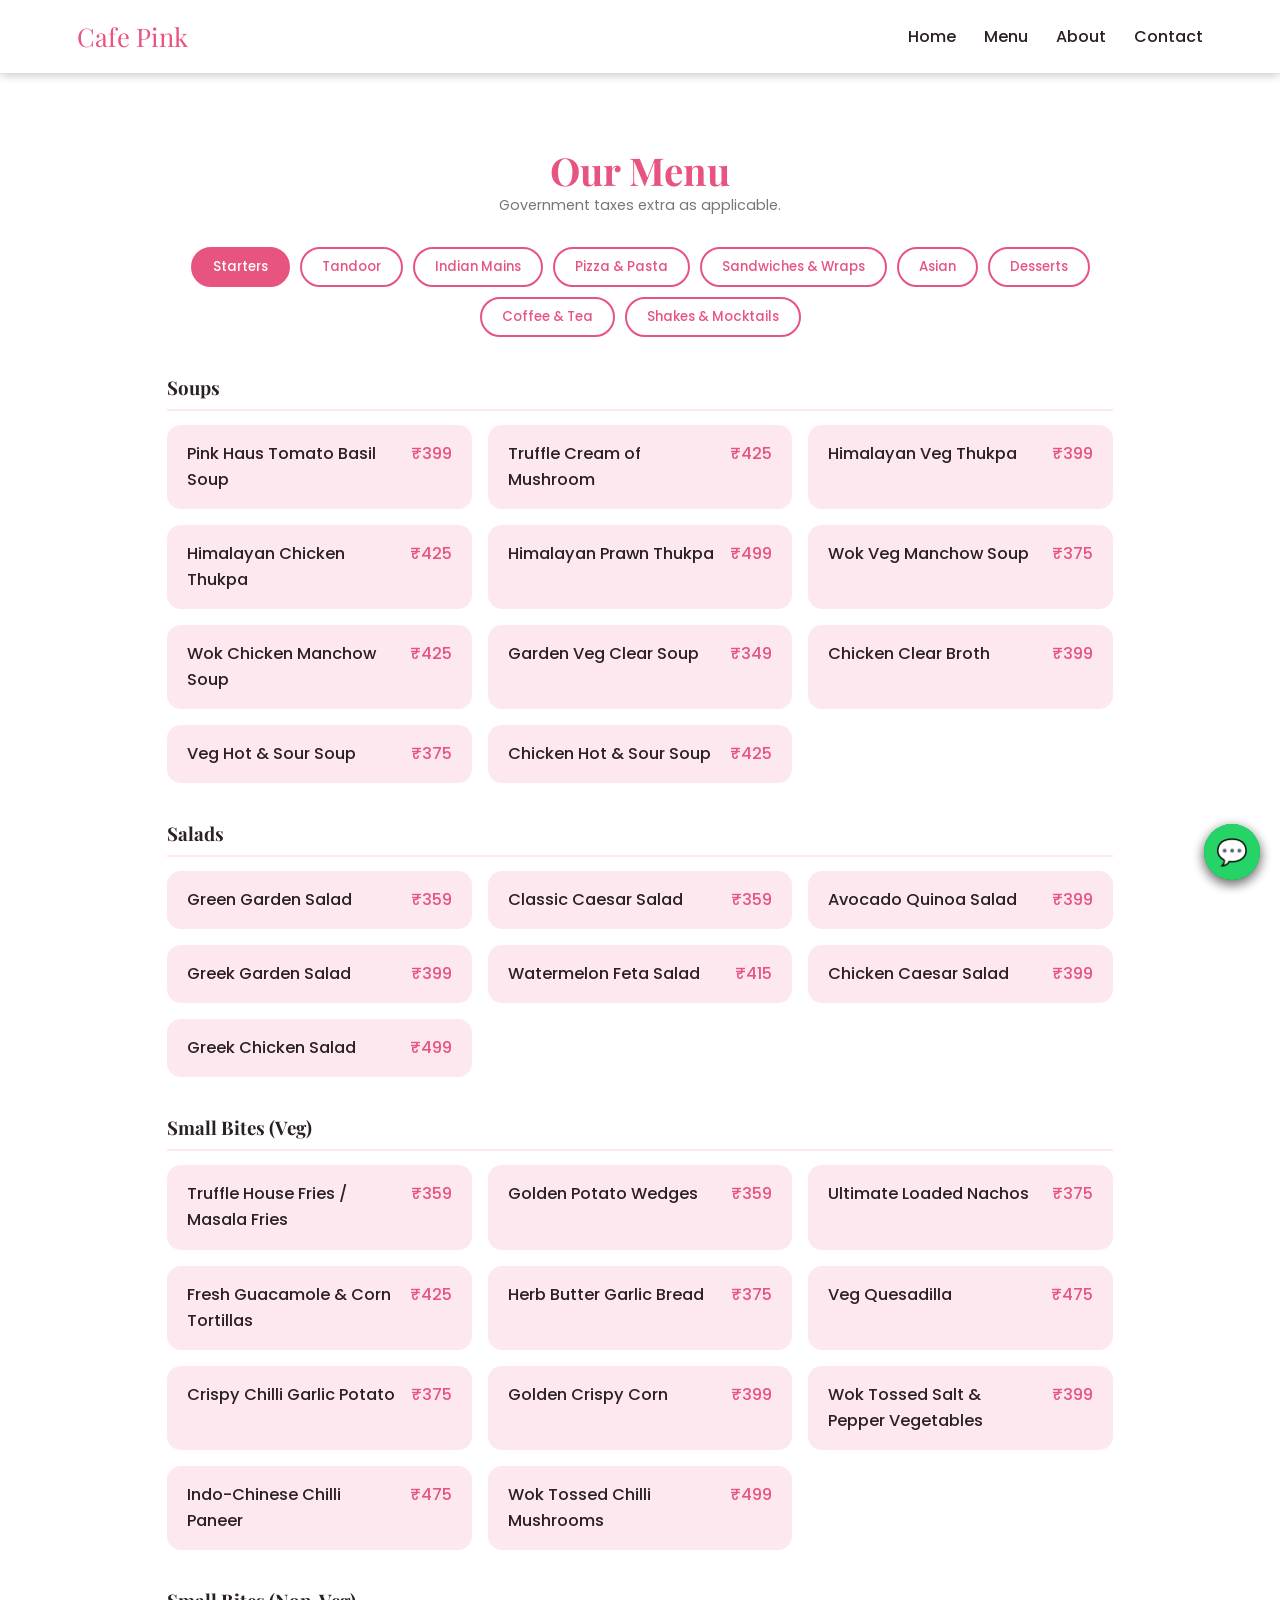
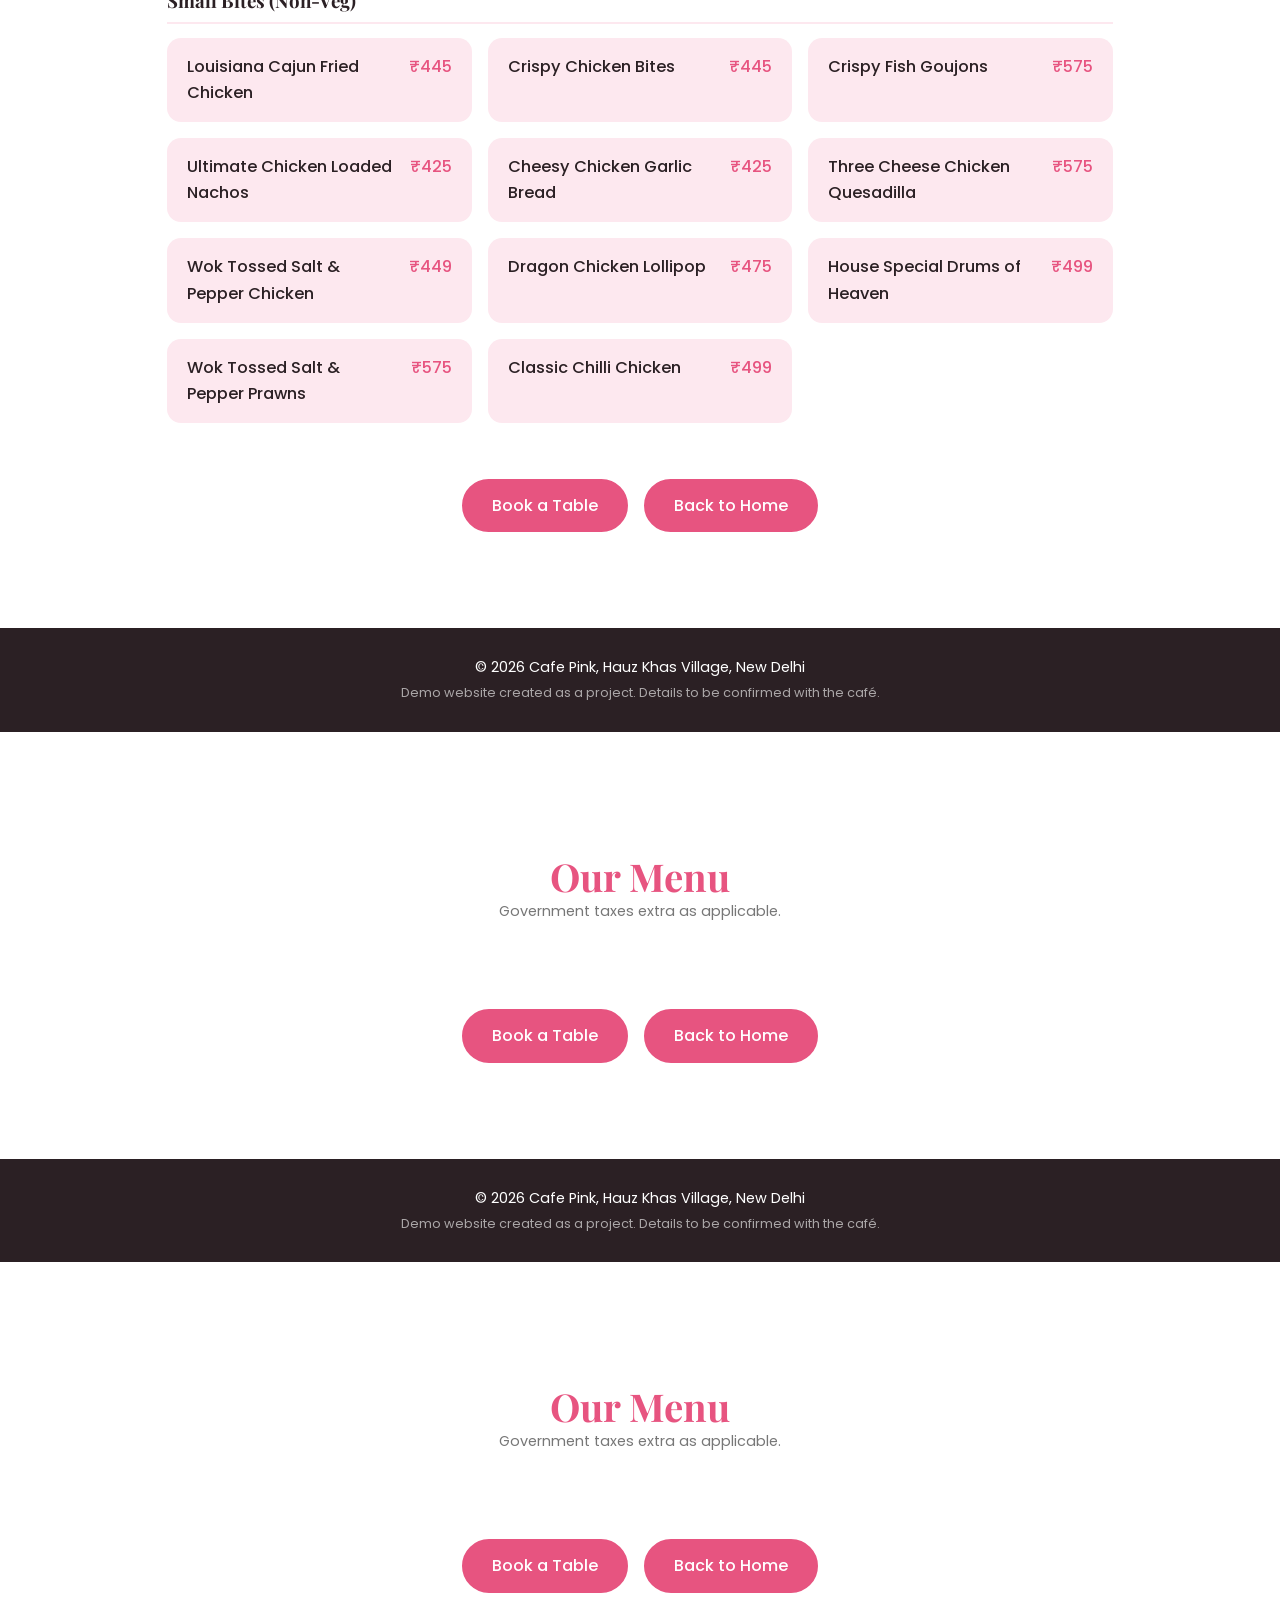
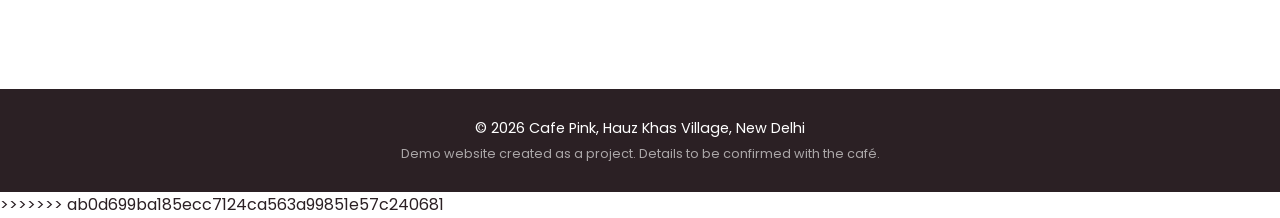
==== menu.html @ c6357d8c "Cafe Pink website" ====
HEAD
 HEAD
<!DOCTYPE html>
<html lang="en">
<head>
  <meta charset="UTF-8">
  <meta name="viewport" content="width=device-width, initial-scale=1.0">
  <title>Menu | Cafe Pink, Hauz Khas Village</title>
  <meta name="description" content="Full menu of Cafe Pink, Hauz Khas Village: starters, tandoor, Indian mains, pizza, pasta, desserts, coffee, mocktails and more.">
  <link rel="icon" href="data:image/svg+xml,<svg xmlns=%22http://www.w3.org/2000/svg%22 viewBox=%220 0 100 100%22><text y=%22.9em%22 font-size=%2290%22>🌸</text></svg>">
  <link rel="stylesheet" href="style.css">
</head>
<body>

  <!-- Navigation bar -->
  <nav class="navbar">
    <a href="index.html" class="logo">Cafe Pink</a>
    <button class="menu-toggle" aria-label="Toggle menu">☰</button>
    <ul class="nav-links">
      <li><a href="index.html">Home</a></li>
      <li><a href="menu.html">Menu</a></li>
      <li><a href="index.html#about">About</a></li>
      <li><a href="index.html#contact">Contact</a></li>
    </ul>
  </nav>

  <!-- Menu page -->
  <main class="section menu-page">
    <h1 class="section-title">Our Menu</h1>
    <p class="section-sub">Government taxes extra as applicable.</p>

    <div class="tabs" id="menu-tabs"></div>
    <div id="menu-content"></div>

    <div class="menu-page-actions">
      <a href="index.html#contact" class="btn btn-solid">Book a Table</a>
      <a href="index.html" class="btn btn-solid">Back to Home</a>
    </div>
  </main>

  <!-- Footer -->
  <footer class="footer">
    <p>© 2026 Cafe Pink, Hauz Khas Village, New Delhi</p>
    <p class="footer-note">Demo website created as a project. Details to be confirmed with the café.</p>
  </footer>

  <!-- Floating WhatsApp button -->
  <a href="https://wa.me/919667735763" target="_blank" rel="noopener" class="whatsapp-float" aria-label="Chat on WhatsApp">💬</a>

  <script src="menu.js"></script>
  <script src="script.js"></script>
</body>
<!DOCTYPE html>
<html lang="en">
<head>
  <meta charset="UTF-8">
  <meta name="viewport" content="width=device-width, initial-scale=1.0">
  <title>Menu | Cafe Pink, Hauz Khas Village</title>
  <meta name="description" content="Full menu of Cafe Pink, Hauz Khas Village: starters, tandoor, Indian mains, pizza, pasta, desserts, coffee, mocktails and more.">
  <link rel="icon" href="data:image/svg+xml,<svg xmlns=%22http://www.w3.org/2000/svg%22 viewBox=%220 0 100 100%22><text y=%22.9em%22 font-size=%2290%22>🌸</text></svg>">
  <link rel="stylesheet" href="style.css">
</head>
<body>

  <!-- Navigation bar -->
  <nav class="navbar">
    <a href="index.html" class="logo">Cafe Pink</a>
    <button class="menu-toggle" aria-label="Toggle menu">☰</button>
    <ul class="nav-links">
      <li><a href="index.html">Home</a></li>
      <li><a href="menu.html">Menu</a></li>
      <li><a href="index.html#about">About</a></li>
      <li><a href="index.html#contact">Contact</a></li>
    </ul>
  </nav>

  <!-- Menu page -->
  <main class="section menu-page">
    <h1 class="section-title">Our Menu</h1>
    <p class="section-sub">Government taxes extra as applicable.</p>

    <div class="tabs" id="menu-tabs"></div>
    <div id="menu-content"></div>

    <div class="menu-page-actions">
      <a href="index.html#contact" class="btn btn-solid">Book a Table</a>
      <a href="index.html" class="btn btn-solid">Back to Home</a>
    </div>
  </main>

  <!-- Footer -->
  <footer class="footer">
    <p>© 2026 Cafe Pink, Hauz Khas Village, New Delhi</p>
    <p class="footer-note">Demo website created as a project. Details to be confirmed with the café.</p>
  </footer>

  <!-- Floating WhatsApp button -->
  <a href="https://wa.me/919667735763" target="_blank" rel="noopener" class="whatsapp-float" aria-label="Chat on WhatsApp">💬</a>

  <script src="menu.js"></script>
  <script src="script.js"></script>
</body>
<!DOCTYPE html>
<html lang="en">
<head>
  <meta charset="UTF-8">
  <meta name="viewport" content="width=device-width, initial-scale=1.0">
  <title>Menu | Cafe Pink, Hauz Khas Village</title>
  <meta name="description" content="Full menu of Cafe Pink, Hauz Khas Village: starters, tandoor, Indian mains, pizza, pasta, desserts, coffee, mocktails and more.">
  <link rel="icon" href="data:image/svg+xml,<svg xmlns=%22http://www.w3.org/2000/svg%22 viewBox=%220 0 100 100%22><text y=%22.9em%22 font-size=%2290%22>🌸</text></svg>">
  <link rel="stylesheet" href="style.css">
</head>
<body>

  <!-- Navigation bar -->
  <nav class="navbar">
    <a href="index.html" class="logo">Cafe Pink</a>
    <button class="menu-toggle" aria-label="Toggle menu">☰</button>
    <ul class="nav-links">
      <li><a href="index.html">Home</a></li>
      <li><a href="menu.html">Menu</a></li>
      <li><a href="index.html#about">About</a></li>
      <li><a href="index.html#contact">Contact</a></li>
    </ul>
  </nav>

  <!-- Menu page -->
  <main class="section menu-page">
    <h1 class="section-title">Our Menu</h1>
    <p class="section-sub">Government taxes extra as applicable.</p>

    <div class="tabs" id="menu-tabs"></div>
    <div id="menu-content"></div>

    <div class="menu-page-actions">
      <a href="index.html#contact" class="btn btn-solid">Book a Table</a>
      <a href="index.html" class="btn btn-solid">Back to Home</a>
    </div>
  </main>

  <!-- Footer -->
  <footer class="footer">
    <p>© 2026 Cafe Pink, Hauz Khas Village, New Delhi</p>
    <p class="footer-note">Demo website created as a project. Details to be confirmed with the café.</p>
  </footer>

  <!-- Floating WhatsApp button -->
  <a href="https://wa.me/919667735763" target="_blank" rel="noopener" class="whatsapp-float" aria-label="Chat on WhatsApp">💬</a>

  <script src="menu.js"></script>
  <script src="script.js"></script>
</body>
>>>>>>> ab0d699ba185ecc7124ca563a99851e57c240681
</html>
---- style.css ----
@import url('https://fonts.googleapis.com/css2?family=Playfair+Display:wght@600;700&family=Poppins:ital,wght@0,300;0,400;0,500;0,600;0,700;1,600;1,700&display=swap');

:root {
  --pink: #e75480;
  --pink-light: #fde8ef;
  --dark: #2b2024;
}

* { margin: 0; padding: 0; box-sizing: border-box; }

html { scroll-behavior: smooth; }

body {
  font-family: 'Poppins', sans-serif;
  color: var(--dark);
  line-height: 1.6;
}

section { scroll-margin-top: 70px; }

/* ---------- Navigation ---------- */
.navbar {
  position: fixed;
  top: 0; left: 0; right: 0;
  display: flex;
  justify-content: space-between;
  align-items: center;
  padding: 16px 6%;
  background: rgba(255, 255, 255, 0.95);
  box-shadow: 0 2px 10px rgba(0, 0, 0, 0.08);
  z-index: 100;
}

.logo {
  font-family: 'Playfair Display', serif;
  font-size: 1.6rem;
  color: var(--pink);
  text-decoration: none;
}

.nav-links { display: flex; gap: 28px; list-style: none; }

.nav-links a {
  text-decoration: none;
  color: var(--dark);
  font-weight: 500;
}

.nav-links a:hover { color: var(--pink); }

.menu-toggle {
  display: none;
  background: none;
  border: none;
  font-size: 1.8rem;
  cursor: pointer;
}

/* ---------- Hero ---------- */
.hero {
  min-height: 100vh;
  display: flex;
  align-items: center;
  justify-content: flex-start;
  padding: 120px 8% 80px;
  background:
    linear-gradient(90deg, rgba(25, 8, 15, 0.85) 0%, rgba(25, 8, 15, 0.5) 35%, rgba(25, 8, 15, 0) 70%),
    url('images/hero.jpg') center / cover no-repeat;
  color: white;
}

.hero-content { max-width: 640px; text-align: left; }

.hero-tag {
  display: inline-block;
  padding: 10px 22px;
  border: 1px solid rgba(255, 255, 255, 0.5);
  border-radius: 30px;
  font-size: 0.78rem;
  font-weight: 500;
  letter-spacing: 3px;
  text-transform: uppercase;
  backdrop-filter: blur(4px);
  -webkit-backdrop-filter: blur(4px);
}

.hero h1 {
  font-family: 'Poppins', sans-serif;
  font-size: clamp(2.4rem, 6vw, 4.8rem);
  font-weight: 700;
  line-height: 1.02;
  letter-spacing: -2px;
  margin: 24px 0 22px;
}

.hero h1 em { font-style: italic; color: #ffb3c8; }

.hero-text {
  font-size: 1.1rem;
  font-weight: 300;
  max-width: 480px;
  margin-bottom: 14px;
}

.hero-tagline { font-weight: 600; margin-bottom: 30px; }

.hero-buttons { display: flex; flex-wrap: wrap; gap: 14px; }

.hero .btn {
  margin: 0;
  padding: 15px 30px;
  border-radius: 8px;
  font-weight: 600;
}

.btn-main { background: var(--pink); color: white; border-color: var(--pink); }
.btn-light { background: white; color: var(--dark); border-color: white; }

/* ---------- Buttons ---------- */
.btn {
  display: inline-block;
  padding: 12px 28px;
  margin: 6px;
  background: white;
  color: var(--pink);
  border-radius: 30px;
  text-decoration: none;
  font-weight: 500;
  border: 2px solid white;
  transition: transform 0.2s;
}

.btn-solid { background: var(--pink); color: white; border-color: var(--pink); }

.btn:hover { transform: translateY(-2px); }

/* ---------- Sections ---------- */
.section {
  padding: 90px 6%;
  max-width: 1100px;
  margin: 0 auto;
  text-align: center;
}

.section-title {
  font-family: 'Playfair Display', serif;
  font-size: 2.4rem;
  color: var(--pink);
  line-height: 1.25;
}

.section-sub { color: #777; margin-bottom: 30px; font-size: 0.9rem; }

/* ---------- Image cards ---------- */
.card-grid {
  display: grid;
  gap: 22px;
  margin: 36px auto;
  max-width: 1050px;
}

.why { grid-template-columns: repeat(3, 1fr); }
.highlights { grid-template-columns: repeat(4, 1fr); }

.img-card {
  background: white;
  border-radius: 16px;
  overflow: hidden;
  box-shadow: 0 6px 20px rgba(231, 84, 128, 0.14);
  text-align: center;
}

.img-card img {
  display: block;
  width: 100%;
  height: 200px;
  object-fit: cover;
  background: var(--pink-light);
}

.card-body { padding: 18px; }

.card-body h3 {
  font-family: 'Playfair Display', serif;
  font-size: 1.1rem;
  margin-bottom: 6px;
}

.card-body p { font-size: 0.9rem; color: #666; }
.card-body .price { color: var(--pink); font-weight: 600; font-size: 1rem; }

.why-title {
  font-family: 'Playfair Display', serif;
  font-size: 1.6rem;
  margin-top: 50px;
}

/* ---------- About ---------- */
.about { background: var(--pink-light); max-width: none; }

.about-text {
  max-width: 760px;
  margin: 18px auto 0;
  font-weight: 300;
}

/* ---------- Visit us ---------- */
.visit {
  display: grid;
  grid-template-columns: 1fr 1.7fr;
  gap: 40px;
  align-items: center;
  text-align: left;
}

.visit-text p { margin: 14px 0 24px; color: #555; }

.visit-text .btn { margin-left: 0; }

.visit-photos {
  display: grid;
  grid-template-columns: repeat(3, 1fr);
  gap: 12px;
}

.visit-photos img {
  width: 100%;
  height: 320px;
  object-fit: cover;
  border-radius: 14px;
  background: var(--pink-light);
}

/* ---------- Menu page ---------- */
.menu-page { padding-top: 120px; }

.menu-page-actions { margin-top: 50px; }

.tabs {
  display: flex;
  flex-wrap: wrap;
  justify-content: center;
  gap: 10px;
  margin-bottom: 20px;
}

.tab {
  padding: 8px 20px;
  border: 2px solid var(--pink);
  background: white;
  color: var(--pink);
  border-radius: 30px;
  font-family: inherit;
  font-weight: 500;
  cursor: pointer;
}

.tab.active, .tab:hover { background: var(--pink); color: white; }

.menu-section-title {
  font-family: 'Playfair Display', serif;
  color: var(--dark);
  text-align: left;
  margin: 36px 0 14px;
  padding-bottom: 6px;
  border-bottom: 2px solid var(--pink-light);
}

.menu-grid {
  display: grid;
  grid-template-columns: repeat(auto-fit, minmax(300px, 1fr));
  gap: 16px;
  text-align: left;
}

.menu-item {
  background: var(--pink-light);
  padding: 16px 20px;
  border-radius: 14px;
}

.item-top { display: flex; justify-content: space-between; gap: 12px; }
.item-top h4 { font-size: 1.02rem; font-weight: 500; }
.item-top span { color: var(--pink); font-weight: 500; white-space: nowrap; }
.menu-item p { font-size: 0.85rem; color: #555; margin-top: 4px; }

/* ---------- Contact ---------- */
.contact-grid {
  display: grid;
  grid-template-columns: repeat(auto-fit, minmax(230px, 1fr));
  gap: 20px;
  margin-bottom: 24px;
}

.contact-card {
  background: var(--pink-light);
  padding: 24px 20px;
  border-radius: 16px;
}

.contact-card h3 { margin-bottom: 8px; font-size: 1.05rem; }
.contact-card a { color: var(--pink); font-weight: 500; text-decoration: none; }

.contact-buttons { margin-bottom: 30px; }

.map iframe {
  width: 100%;
  height: 360px;
  border: 0;
  border-radius: 16px;
}

/* ---------- Footer ---------- */
.footer {
  background: var(--dark);
  color: white;
  text-align: center;
  padding: 28px 6%;
  font-size: 0.9rem;
}

.footer-note { opacity: 0.6; font-size: 0.8rem; margin-top: 4px; }

/* ---------- Floating WhatsApp button ---------- */
.whatsapp-float {
  position: fixed;
  right: 20px;
  bottom: 20px;
  width: 56px;
  height: 56px;
  display: flex;
  align-items: center;
  justify-content: center;
  background: #25d366;
  border-radius: 50%;
  font-size: 1.6rem;
  text-decoration: none;
  box-shadow: 0 4px 12px rgba(0, 0, 0, 0.25);
  z-index: 90;
}

/* ---------- Tablet ---------- */
@media (max-width: 1000px) {
  .highlights { grid-template-columns: repeat(2, 1fr); }
}

/* ---------- Mobile (keep this last) ---------- */
@media (max-width: 768px) {
  .menu-toggle { display: block; }

  .nav-links {
    display: none;
    position: absolute;
    top: 100%; left: 0; right: 0;
    flex-direction: column;
    gap: 0;
    background: white;
    text-align: center;
  }

  .nav-links.open { display: flex; }
  .nav-links li { padding: 14px; border-top: 1px solid var(--pink-light); }

  .section { padding: 70px 6%; }
  .section-title { font-size: 1.8rem; }
  .menu-grid { grid-template-columns: 1fr; }

  .hero {
    background:
      linear-gradient(rgba(25, 8, 15, 0.7), rgba(25, 8, 15, 0.7)),
      url('images/hero.jpg') center / cover no-repeat;
  }
  .hero h1 { letter-spacing: -1px; }

  .why, .highlights { grid-template-columns: 1fr 1fr; gap: 14px; }
  .img-card img { height: 150px; }
  .why .img-card:last-child { grid-column: 1 / -1; }

  .visit { grid-template-columns: 1fr; text-align: center; }
  .visit-text .btn { margin-left: 6px; }
  .visit-photos { grid-template-columns: 1fr 1fr; }
  .visit-photos img { height: 190px; }
  .visit-photos img:last-child { grid-column: 1 / -1; }
}
---- style.css ----
@import url('https://fonts.googleapis.com/css2?family=Playfair+Display:wght@600;700&family=Poppins:ital,wght@0,300;0,400;0,500;0,600;0,700;1,600;1,700&display=swap');

:root {
  --pink: #e75480;
  --pink-light: #fde8ef;
  --dark: #2b2024;
}

* { margin: 0; padding: 0; box-sizing: border-box; }

html { scroll-behavior: smooth; }

body {
  font-family: 'Poppins', sans-serif;
  color: var(--dark);
  line-height: 1.6;
}

section { scroll-margin-top: 70px; }

/* ---------- Navigation ---------- */
.navbar {
  position: fixed;
  top: 0; left: 0; right: 0;
  display: flex;
  justify-content: space-between;
  align-items: center;
  padding: 16px 6%;
  background: rgba(255, 255, 255, 0.95);
  box-shadow: 0 2px 10px rgba(0, 0, 0, 0.08);
  z-index: 100;
}

.logo {
  font-family: 'Playfair Display', serif;
  font-size: 1.6rem;
  color: var(--pink);
  text-decoration: none;
}

.nav-links { display: flex; gap: 28px; list-style: none; }

.nav-links a {
  text-decoration: none;
  color: var(--dark);
  font-weight: 500;
}

.nav-links a:hover { color: var(--pink); }

.menu-toggle {
  display: none;
  background: none;
  border: none;
  font-size: 1.8rem;
  cursor: pointer;
}

/* ---------- Hero ---------- */
.hero {
  min-height: 100vh;
  display: flex;
  align-items: center;
  justify-content: flex-start;
  padding: 120px 8% 80px;
  background:
    linear-gradient(90deg, rgba(25, 8, 15, 0.85) 0%, rgba(25, 8, 15, 0.5) 35%, rgba(25, 8, 15, 0) 70%),
    url('images/hero.jpg') center / cover no-repeat;
  color: white;
}

.hero-content { max-width: 640px; text-align: left; }

.hero-tag {
  display: inline-block;
  padding: 10px 22px;
  border: 1px solid rgba(255, 255, 255, 0.5);
  border-radius: 30px;
  font-size: 0.78rem;
  font-weight: 500;
  letter-spacing: 3px;
  text-transform: uppercase;
  backdrop-filter: blur(4px);
  -webkit-backdrop-filter: blur(4px);
}

.hero h1 {
  font-family: 'Poppins', sans-serif;
  font-size: clamp(2.4rem, 6vw, 4.8rem);
  font-weight: 700;
  line-height: 1.02;
  letter-spacing: -2px;
  margin: 24px 0 22px;
}

.hero h1 em { font-style: italic; color: #ffb3c8; }

.hero-text {
  font-size: 1.1rem;
  font-weight: 300;
  max-width: 480px;
  margin-bottom: 14px;
}

.hero-tagline { font-weight: 600; margin-bottom: 30px; }

.hero-buttons { display: flex; flex-wrap: wrap; gap: 14px; }

.hero .btn {
  margin: 0;
  padding: 15px 30px;
  border-radius: 8px;
  font-weight: 600;
}

.btn-main { background: var(--pink); color: white; border-color: var(--pink); }
.btn-light { background: white; color: var(--dark); border-color: white; }

/* ---------- Buttons ---------- */
.btn {
  display: inline-block;
  padding: 12px 28px;
  margin: 6px;
  background: white;
  color: var(--pink);
  border-radius: 30px;
  text-decoration: none;
  font-weight: 500;
  border: 2px solid white;
  transition: transform 0.2s;
}

.btn-solid { background: var(--pink); color: white; border-color: var(--pink); }

.btn:hover { transform: translateY(-2px); }

/* ---------- Sections ---------- */
.section {
  padding: 90px 6%;
  max-width: 1100px;
  margin: 0 auto;
  text-align: center;
}

.section-title {
  font-family: 'Playfair Display', serif;
  font-size: 2.4rem;
  color: var(--pink);
  line-height: 1.25;
}

.section-sub { color: #777; margin-bottom: 30px; font-size: 0.9rem; }

/* ---------- Image cards ---------- */
.card-grid {
  display: grid;
  gap: 22px;
  margin: 36px auto;
  max-width: 1050px;
}

.why { grid-template-columns: repeat(3, 1fr); }
.highlights { grid-template-columns: repeat(4, 1fr); }

.img-card {
  background: white;
  border-radius: 16px;
  overflow: hidden;
  box-shadow: 0 6px 20px rgba(231, 84, 128, 0.14);
  text-align: center;
}

.img-card img {
  display: block;
  width: 100%;
  height: 200px;
  object-fit: cover;
  background: var(--pink-light);
}

.card-body { padding: 18px; }

.card-body h3 {
  font-family: 'Playfair Display', serif;
  font-size: 1.1rem;
  margin-bottom: 6px;
}

.card-body p { font-size: 0.9rem; color: #666; }
.card-body .price { color: var(--pink); font-weight: 600; font-size: 1rem; }

.why-title {
  font-family: 'Playfair Display', serif;
  font-size: 1.6rem;
  margin-top: 50px;
}

/* ---------- About ---------- */
.about { background: var(--pink-light); max-width: none; }

.about-text {
  max-width: 760px;
  margin: 18px auto 0;
  font-weight: 300;
}

/* ---------- Visit us ---------- */
.visit {
  display: grid;
  grid-template-columns: 1fr 1.7fr;
  gap: 40px;
  align-items: center;
  text-align: left;
}

.visit-text p { margin: 14px 0 24px; color: #555; }

.visit-text .btn { margin-left: 0; }

.visit-photos {
  display: grid;
  grid-template-columns: repeat(3, 1fr);
  gap: 12px;
}

.visit-photos img {
  width: 100%;
  height: 320px;
  object-fit: cover;
  border-radius: 14px;
  background: var(--pink-light);
}

/* ---------- Menu page ---------- */
.menu-page { padding-top: 120px; }

.menu-page-actions { margin-top: 50px; }

.tabs {
  display: flex;
  flex-wrap: wrap;
  justify-content: center;
  gap: 10px;
  margin-bottom: 20px;
}

.tab {
  padding: 8px 20px;
  border: 2px solid var(--pink);
  background: white;
  color: var(--pink);
  border-radius: 30px;
  font-family: inherit;
  font-weight: 500;
  cursor: pointer;
}

.tab.active, .tab:hover { background: var(--pink); color: white; }

.menu-section-title {
  font-family: 'Playfair Display', serif;
  color: var(--dark);
  text-align: left;
  margin: 36px 0 14px;
  padding-bottom: 6px;
  border-bottom: 2px solid var(--pink-light);
}

.menu-grid {
  display: grid;
  grid-template-columns: repeat(auto-fit, minmax(300px, 1fr));
  gap: 16px;
  text-align: left;
}

.menu-item {
  background: var(--pink-light);
  padding: 16px 20px;
  border-radius: 14px;
}

.item-top { display: flex; justify-content: space-between; gap: 12px; }
.item-top h4 { font-size: 1.02rem; font-weight: 500; }
.item-top span { color: var(--pink); font-weight: 500; white-space: nowrap; }
.menu-item p { font-size: 0.85rem; color: #555; margin-top: 4px; }

/* ---------- Contact ---------- */
.contact-grid {
  display: grid;
  grid-template-columns: repeat(auto-fit, minmax(230px, 1fr));
  gap: 20px;
  margin-bottom: 24px;
}

.contact-card {
  background: var(--pink-light);
  padding: 24px 20px;
  border-radius: 16px;
}

.contact-card h3 { margin-bottom: 8px; font-size: 1.05rem; }
.contact-card a { color: var(--pink); font-weight: 500; text-decoration: none; }

.contact-buttons { margin-bottom: 30px; }

.map iframe {
  width: 100%;
  height: 360px;
  border: 0;
  border-radius: 16px;
}

/* ---------- Footer ---------- */
.footer {
  background: var(--dark);
  color: white;
  text-align: center;
  padding: 28px 6%;
  font-size: 0.9rem;
}

.footer-note { opacity: 0.6; font-size: 0.8rem; margin-top: 4px; }

/* ---------- Floating WhatsApp button ---------- */
.whatsapp-float {
  position: fixed;
  right: 20px;
  bottom: 20px;
  width: 56px;
  height: 56px;
  display: flex;
  align-items: center;
  justify-content: center;
  background: #25d366;
  border-radius: 50%;
  font-size: 1.6rem;
  text-decoration: none;
  box-shadow: 0 4px 12px rgba(0, 0, 0, 0.25);
  z-index: 90;
}

/* ---------- Tablet ---------- */
@media (max-width: 1000px) {
  .highlights { grid-template-columns: repeat(2, 1fr); }
}

/* ---------- Mobile (keep this last) ---------- */
@media (max-width: 768px) {
  .menu-toggle { display: block; }

  .nav-links {
    display: none;
    position: absolute;
    top: 100%; left: 0; right: 0;
    flex-direction: column;
    gap: 0;
    background: white;
    text-align: center;
  }

  .nav-links.open { display: flex; }
  .nav-links li { padding: 14px; border-top: 1px solid var(--pink-light); }

  .section { padding: 70px 6%; }
  .section-title { font-size: 1.8rem; }
  .menu-grid { grid-template-columns: 1fr; }

  .hero {
    background:
      linear-gradient(rgba(25, 8, 15, 0.7), rgba(25, 8, 15, 0.7)),
      url('images/hero.jpg') center / cover no-repeat;
  }
  .hero h1 { letter-spacing: -1px; }

  .why, .highlights { grid-template-columns: 1fr 1fr; gap: 14px; }
  .img-card img { height: 150px; }
  .why .img-card:last-child { grid-column: 1 / -1; }

  .visit { grid-template-columns: 1fr; text-align: center; }
  .visit-text .btn { margin-left: 6px; }
  .visit-photos { grid-template-columns: 1fr 1fr; }
  .visit-photos img { height: 190px; }
  .visit-photos img:last-child { grid-column: 1 / -1; }
}
---- style.css ----
@import url('https://fonts.googleapis.com/css2?family=Playfair+Display:wght@600;700&family=Poppins:ital,wght@0,300;0,400;0,500;0,600;0,700;1,600;1,700&display=swap');

:root {
  --pink: #e75480;
  --pink-light: #fde8ef;
  --dark: #2b2024;
}

* { margin: 0; padding: 0; box-sizing: border-box; }

html { scroll-behavior: smooth; }

body {
  font-family: 'Poppins', sans-serif;
  color: var(--dark);
  line-height: 1.6;
}

section { scroll-margin-top: 70px; }

/* ---------- Navigation ---------- */
.navbar {
  position: fixed;
  top: 0; left: 0; right: 0;
  display: flex;
  justify-content: space-between;
  align-items: center;
  padding: 16px 6%;
  background: rgba(255, 255, 255, 0.95);
  box-shadow: 0 2px 10px rgba(0, 0, 0, 0.08);
  z-index: 100;
}

.logo {
  font-family: 'Playfair Display', serif;
  font-size: 1.6rem;
  color: var(--pink);
  text-decoration: none;
}

.nav-links { display: flex; gap: 28px; list-style: none; }

.nav-links a {
  text-decoration: none;
  color: var(--dark);
  font-weight: 500;
}

.nav-links a:hover { color: var(--pink); }

.menu-toggle {
  display: none;
  background: none;
  border: none;
  font-size: 1.8rem;
  cursor: pointer;
}

/* ---------- Hero ---------- */
.hero {
  min-height: 100vh;
  display: flex;
  align-items: center;
  justify-content: flex-start;
  padding: 120px 8% 80px;
  background:
    linear-gradient(90deg, rgba(25, 8, 15, 0.85) 0%, rgba(25, 8, 15, 0.5) 35%, rgba(25, 8, 15, 0) 70%),
    url('images/hero.jpg') center / cover no-repeat;
  color: white;
}

.hero-content { max-width: 640px; text-align: left; }

.hero-tag {
  display: inline-block;
  padding: 10px 22px;
  border: 1px solid rgba(255, 255, 255, 0.5);
  border-radius: 30px;
  font-size: 0.78rem;
  font-weight: 500;
  letter-spacing: 3px;
  text-transform: uppercase;
  backdrop-filter: blur(4px);
  -webkit-backdrop-filter: blur(4px);
}

.hero h1 {
  font-family: 'Poppins', sans-serif;
  font-size: clamp(2.4rem, 6vw, 4.8rem);
  font-weight: 700;
  line-height: 1.02;
  letter-spacing: -2px;
  margin: 24px 0 22px;
}

.hero h1 em { font-style: italic; color: #ffb3c8; }

.hero-text {
  font-size: 1.1rem;
  font-weight: 300;
  max-width: 480px;
  margin-bottom: 14px;
}

.hero-tagline { font-weight: 600; margin-bottom: 30px; }

.hero-buttons { display: flex; flex-wrap: wrap; gap: 14px; }

.hero .btn {
  margin: 0;
  padding: 15px 30px;
  border-radius: 8px;
  font-weight: 600;
}

.btn-main { background: var(--pink); color: white; border-color: var(--pink); }
.btn-light { background: white; color: var(--dark); border-color: white; }

/* ---------- Buttons ---------- */
.btn {
  display: inline-block;
  padding: 12px 28px;
  margin: 6px;
  background: white;
  color: var(--pink);
  border-radius: 30px;
  text-decoration: none;
  font-weight: 500;
  border: 2px solid white;
  transition: transform 0.2s;
}

.btn-solid { background: var(--pink); color: white; border-color: var(--pink); }

.btn:hover { transform: translateY(-2px); }

/* ---------- Sections ---------- */
.section {
  padding: 90px 6%;
  max-width: 1100px;
  margin: 0 auto;
  text-align: center;
}

.section-title {
  font-family: 'Playfair Display', serif;
  font-size: 2.4rem;
  color: var(--pink);
  line-height: 1.25;
}

.section-sub { color: #777; margin-bottom: 30px; font-size: 0.9rem; }

/* ---------- Image cards ---------- */
.card-grid {
  display: grid;
  gap: 22px;
  margin: 36px auto;
  max-width: 1050px;
}

.why { grid-template-columns: repeat(3, 1fr); }
.highlights { grid-template-columns: repeat(4, 1fr); }

.img-card {
  background: white;
  border-radius: 16px;
  overflow: hidden;
  box-shadow: 0 6px 20px rgba(231, 84, 128, 0.14);
  text-align: center;
}

.img-card img {
  display: block;
  width: 100%;
  height: 200px;
  object-fit: cover;
  background: var(--pink-light);
}

.card-body { padding: 18px; }

.card-body h3 {
  font-family: 'Playfair Display', serif;
  font-size: 1.1rem;
  margin-bottom: 6px;
}

.card-body p { font-size: 0.9rem; color: #666; }
.card-body .price { color: var(--pink); font-weight: 600; font-size: 1rem; }

.why-title {
  font-family: 'Playfair Display', serif;
  font-size: 1.6rem;
  margin-top: 50px;
}

/* ---------- About ---------- */
.about { background: var(--pink-light); max-width: none; }

.about-text {
  max-width: 760px;
  margin: 18px auto 0;
  font-weight: 300;
}

/* ---------- Visit us ---------- */
.visit {
  display: grid;
  grid-template-columns: 1fr 1.7fr;
  gap: 40px;
  align-items: center;
  text-align: left;
}

.visit-text p { margin: 14px 0 24px; color: #555; }

.visit-text .btn { margin-left: 0; }

.visit-photos {
  display: grid;
  grid-template-columns: repeat(3, 1fr);
  gap: 12px;
}

.visit-photos img {
  width: 100%;
  height: 320px;
  object-fit: cover;
  border-radius: 14px;
  background: var(--pink-light);
}

/* ---------- Menu page ---------- */
.menu-page { padding-top: 120px; }

.menu-page-actions { margin-top: 50px; }

.tabs {
  display: flex;
  flex-wrap: wrap;
  justify-content: center;
  gap: 10px;
  margin-bottom: 20px;
}

.tab {
  padding: 8px 20px;
  border: 2px solid var(--pink);
  background: white;
  color: var(--pink);
  border-radius: 30px;
  font-family: inherit;
  font-weight: 500;
  cursor: pointer;
}

.tab.active, .tab:hover { background: var(--pink); color: white; }

.menu-section-title {
  font-family: 'Playfair Display', serif;
  color: var(--dark);
  text-align: left;
  margin: 36px 0 14px;
  padding-bottom: 6px;
  border-bottom: 2px solid var(--pink-light);
}

.menu-grid {
  display: grid;
  grid-template-columns: repeat(auto-fit, minmax(300px, 1fr));
  gap: 16px;
  text-align: left;
}

.menu-item {
  background: var(--pink-light);
  padding: 16px 20px;
  border-radius: 14px;
}

.item-top { display: flex; justify-content: space-between; gap: 12px; }
.item-top h4 { font-size: 1.02rem; font-weight: 500; }
.item-top span { color: var(--pink); font-weight: 500; white-space: nowrap; }
.menu-item p { font-size: 0.85rem; color: #555; margin-top: 4px; }

/* ---------- Contact ---------- */
.contact-grid {
  display: grid;
  grid-template-columns: repeat(auto-fit, minmax(230px, 1fr));
  gap: 20px;
  margin-bottom: 24px;
}

.contact-card {
  background: var(--pink-light);
  padding: 24px 20px;
  border-radius: 16px;
}

.contact-card h3 { margin-bottom: 8px; font-size: 1.05rem; }
.contact-card a { color: var(--pink); font-weight: 500; text-decoration: none; }

.contact-buttons { margin-bottom: 30px; }

.map iframe {
  width: 100%;
  height: 360px;
  border: 0;
  border-radius: 16px;
}

/* ---------- Footer ---------- */
.footer {
  background: var(--dark);
  color: white;
  text-align: center;
  padding: 28px 6%;
  font-size: 0.9rem;
}

.footer-note { opacity: 0.6; font-size: 0.8rem; margin-top: 4px; }

/* ---------- Floating WhatsApp button ---------- */
.whatsapp-float {
  position: fixed;
  right: 20px;
  bottom: 20px;
  width: 56px;
  height: 56px;
  display: flex;
  align-items: center;
  justify-content: center;
  background: #25d366;
  border-radius: 50%;
  font-size: 1.6rem;
  text-decoration: none;
  box-shadow: 0 4px 12px rgba(0, 0, 0, 0.25);
  z-index: 90;
}

/* ---------- Tablet ---------- */
@media (max-width: 1000px) {
  .highlights { grid-template-columns: repeat(2, 1fr); }
}

/* ---------- Mobile (keep this last) ---------- */
@media (max-width: 768px) {
  .menu-toggle { display: block; }

  .nav-links {
    display: none;
    position: absolute;
    top: 100%; left: 0; right: 0;
    flex-direction: column;
    gap: 0;
    background: white;
    text-align: center;
  }

  .nav-links.open { display: flex; }
  .nav-links li { padding: 14px; border-top: 1px solid var(--pink-light); }

  .section { padding: 70px 6%; }
  .section-title { font-size: 1.8rem; }
  .menu-grid { grid-template-columns: 1fr; }

  .hero {
    background:
      linear-gradient(rgba(25, 8, 15, 0.7), rgba(25, 8, 15, 0.7)),
      url('images/hero.jpg') center / cover no-repeat;
  }
  .hero h1 { letter-spacing: -1px; }

  .why, .highlights { grid-template-columns: 1fr 1fr; gap: 14px; }
  .img-card img { height: 150px; }
  .why .img-card:last-child { grid-column: 1 / -1; }

  .visit { grid-template-columns: 1fr; text-align: center; }
  .visit-text .btn { margin-left: 6px; }
  .visit-photos { grid-template-columns: 1fr 1fr; }
  .visit-photos img { height: 190px; }
  .visit-photos img:last-child { grid-column: 1 / -1; }
}
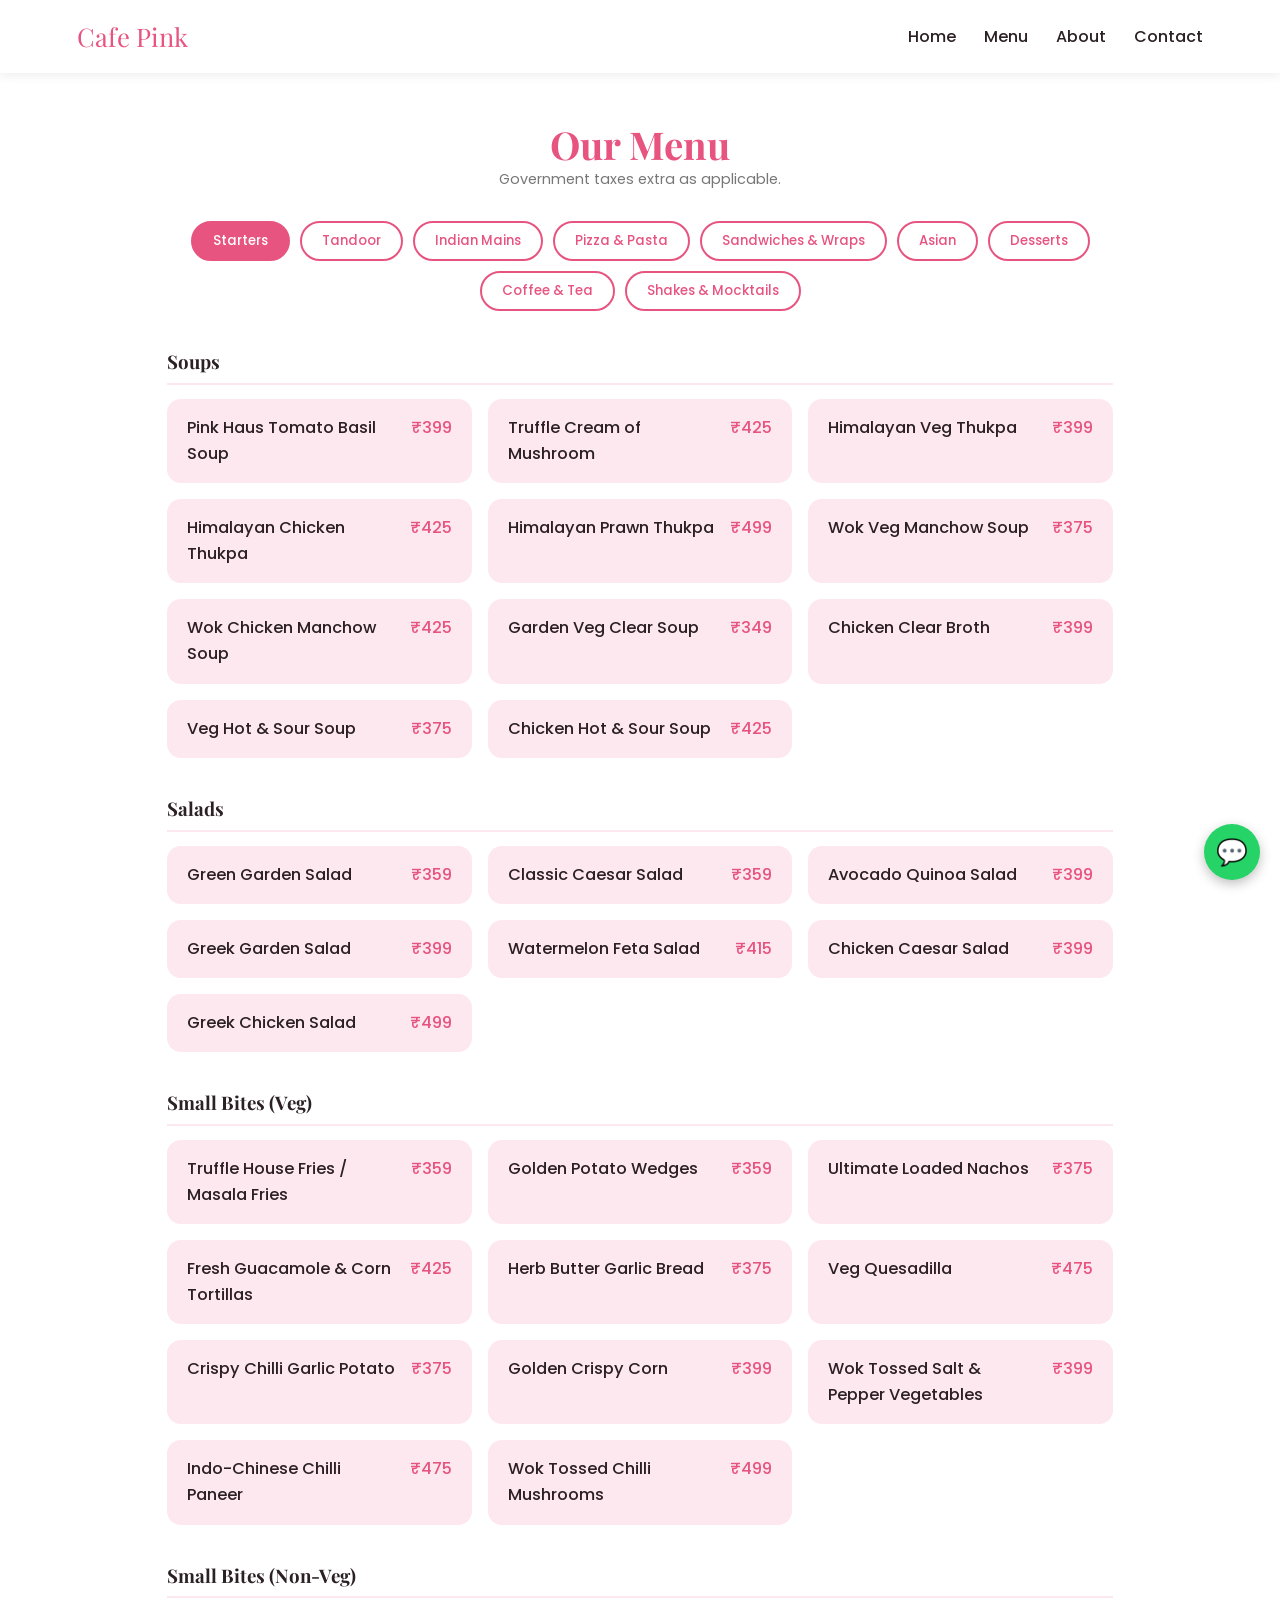
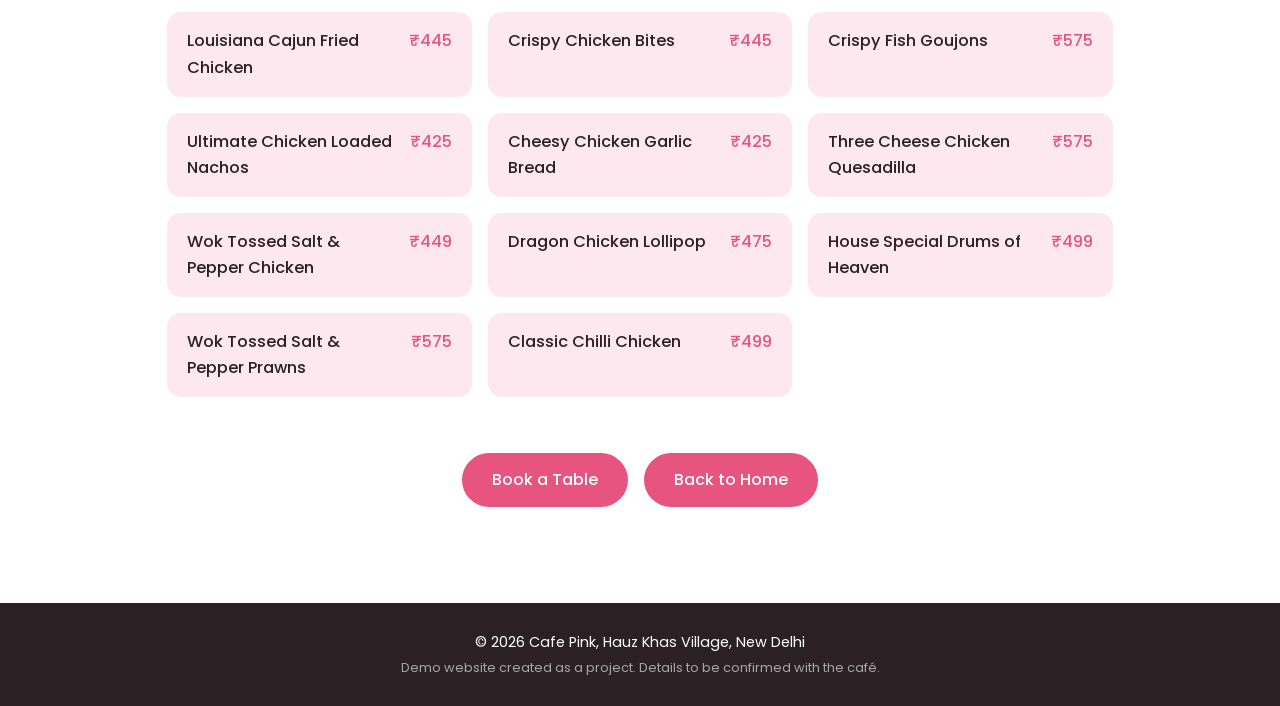
==== commit 4e776076: "Clean all files" ====
--- a/menu.html
+++ b/menu.html
@@ -1,5 +1,3 @@
- HEAD
- HEAD
 <!DOCTYPE html>
 <html lang="en">
 <head>
@@ -50,105 +48,4 @@
   <script src="menu.js"></script>
   <script src="script.js"></script>
 </body>
-<!DOCTYPE html>
-<html lang="en">
-<head>
-  <meta charset="UTF-8">
-  <meta name="viewport" content="width=device-width, initial-scale=1.0">
-  <title>Menu | Cafe Pink, Hauz Khas Village</title>
-  <meta name="description" content="Full menu of Cafe Pink, Hauz Khas Village: starters, tandoor, Indian mains, pizza, pasta, desserts, coffee, mocktails and more.">
-  <link rel="icon" href="data:image/svg+xml,<svg xmlns=%22http://www.w3.org/2000/svg%22 viewBox=%220 0 100 100%22><text y=%22.9em%22 font-size=%2290%22>🌸</text></svg>">
-  <link rel="stylesheet" href="style.css">
-</head>
-<body>
-
-  <!-- Navigation bar -->
-  <nav class="navbar">
-    <a href="index.html" class="logo">Cafe Pink</a>
-    <button class="menu-toggle" aria-label="Toggle menu">☰</button>
-    <ul class="nav-links">
-      <li><a href="index.html">Home</a></li>
-      <li><a href="menu.html">Menu</a></li>
-      <li><a href="index.html#about">About</a></li>
-      <li><a href="index.html#contact">Contact</a></li>
-    </ul>
-  </nav>
-
-  <!-- Menu page -->
-  <main class="section menu-page">
-    <h1 class="section-title">Our Menu</h1>
-    <p class="section-sub">Government taxes extra as applicable.</p>
-
-    <div class="tabs" id="menu-tabs"></div>
-    <div id="menu-content"></div>
-
-    <div class="menu-page-actions">
-      <a href="index.html#contact" class="btn btn-solid">Book a Table</a>
-      <a href="index.html" class="btn btn-solid">Back to Home</a>
-    </div>
-  </main>
-
-  <!-- Footer -->
-  <footer class="footer">
-    <p>© 2026 Cafe Pink, Hauz Khas Village, New Delhi</p>
-    <p class="footer-note">Demo website created as a project. Details to be confirmed with the café.</p>
-  </footer>
-
-  <!-- Floating WhatsApp button -->
-  <a href="https://wa.me/919667735763" target="_blank" rel="noopener" class="whatsapp-float" aria-label="Chat on WhatsApp">💬</a>
-
-  <script src="menu.js"></script>
-  <script src="script.js"></script>
-</body>
-<!DOCTYPE html>
-<html lang="en">
-<head>
-  <meta charset="UTF-8">
-  <meta name="viewport" content="width=device-width, initial-scale=1.0">
-  <title>Menu | Cafe Pink, Hauz Khas Village</title>
-  <meta name="description" content="Full menu of Cafe Pink, Hauz Khas Village: starters, tandoor, Indian mains, pizza, pasta, desserts, coffee, mocktails and more.">
-  <link rel="icon" href="data:image/svg+xml,<svg xmlns=%22http://www.w3.org/2000/svg%22 viewBox=%220 0 100 100%22><text y=%22.9em%22 font-size=%2290%22>🌸</text></svg>">
-  <link rel="stylesheet" href="style.css">
-</head>
-<body>
-
-  <!-- Navigation bar -->
-  <nav class="navbar">
-    <a href="index.html" class="logo">Cafe Pink</a>
-    <button class="menu-toggle" aria-label="Toggle menu">☰</button>
-    <ul class="nav-links">
-      <li><a href="index.html">Home</a></li>
-      <li><a href="menu.html">Menu</a></li>
-      <li><a href="index.html#about">About</a></li>
-      <li><a href="index.html#contact">Contact</a></li>
-    </ul>
-  </nav>
-
-  <!-- Menu page -->
-  <main class="section menu-page">
-    <h1 class="section-title">Our Menu</h1>
-    <p class="section-sub">Government taxes extra as applicable.</p>
-
-    <div class="tabs" id="menu-tabs"></div>
-    <div id="menu-content"></div>
-
-    <div class="menu-page-actions">
-      <a href="index.html#contact" class="btn btn-solid">Book a Table</a>
-      <a href="index.html" class="btn btn-solid">Back to Home</a>
-    </div>
-  </main>
-
-  <!-- Footer -->
-  <footer class="footer">
-    <p>© 2026 Cafe Pink, Hauz Khas Village, New Delhi</p>
-    <p class="footer-note">Demo website created as a project. Details to be confirmed with the café.</p>
-  </footer>
-
-  <!-- Floating WhatsApp button -->
-  <a href="https://wa.me/919667735763" target="_blank" rel="noopener" class="whatsapp-float" aria-label="Chat on WhatsApp">💬</a>
-
-  <script src="menu.js"></script>
-  <script src="script.js"></script>
-</body>
->>>>>>> ab0d699ba185ecc7124ca563a99851e57c240681
 </html>
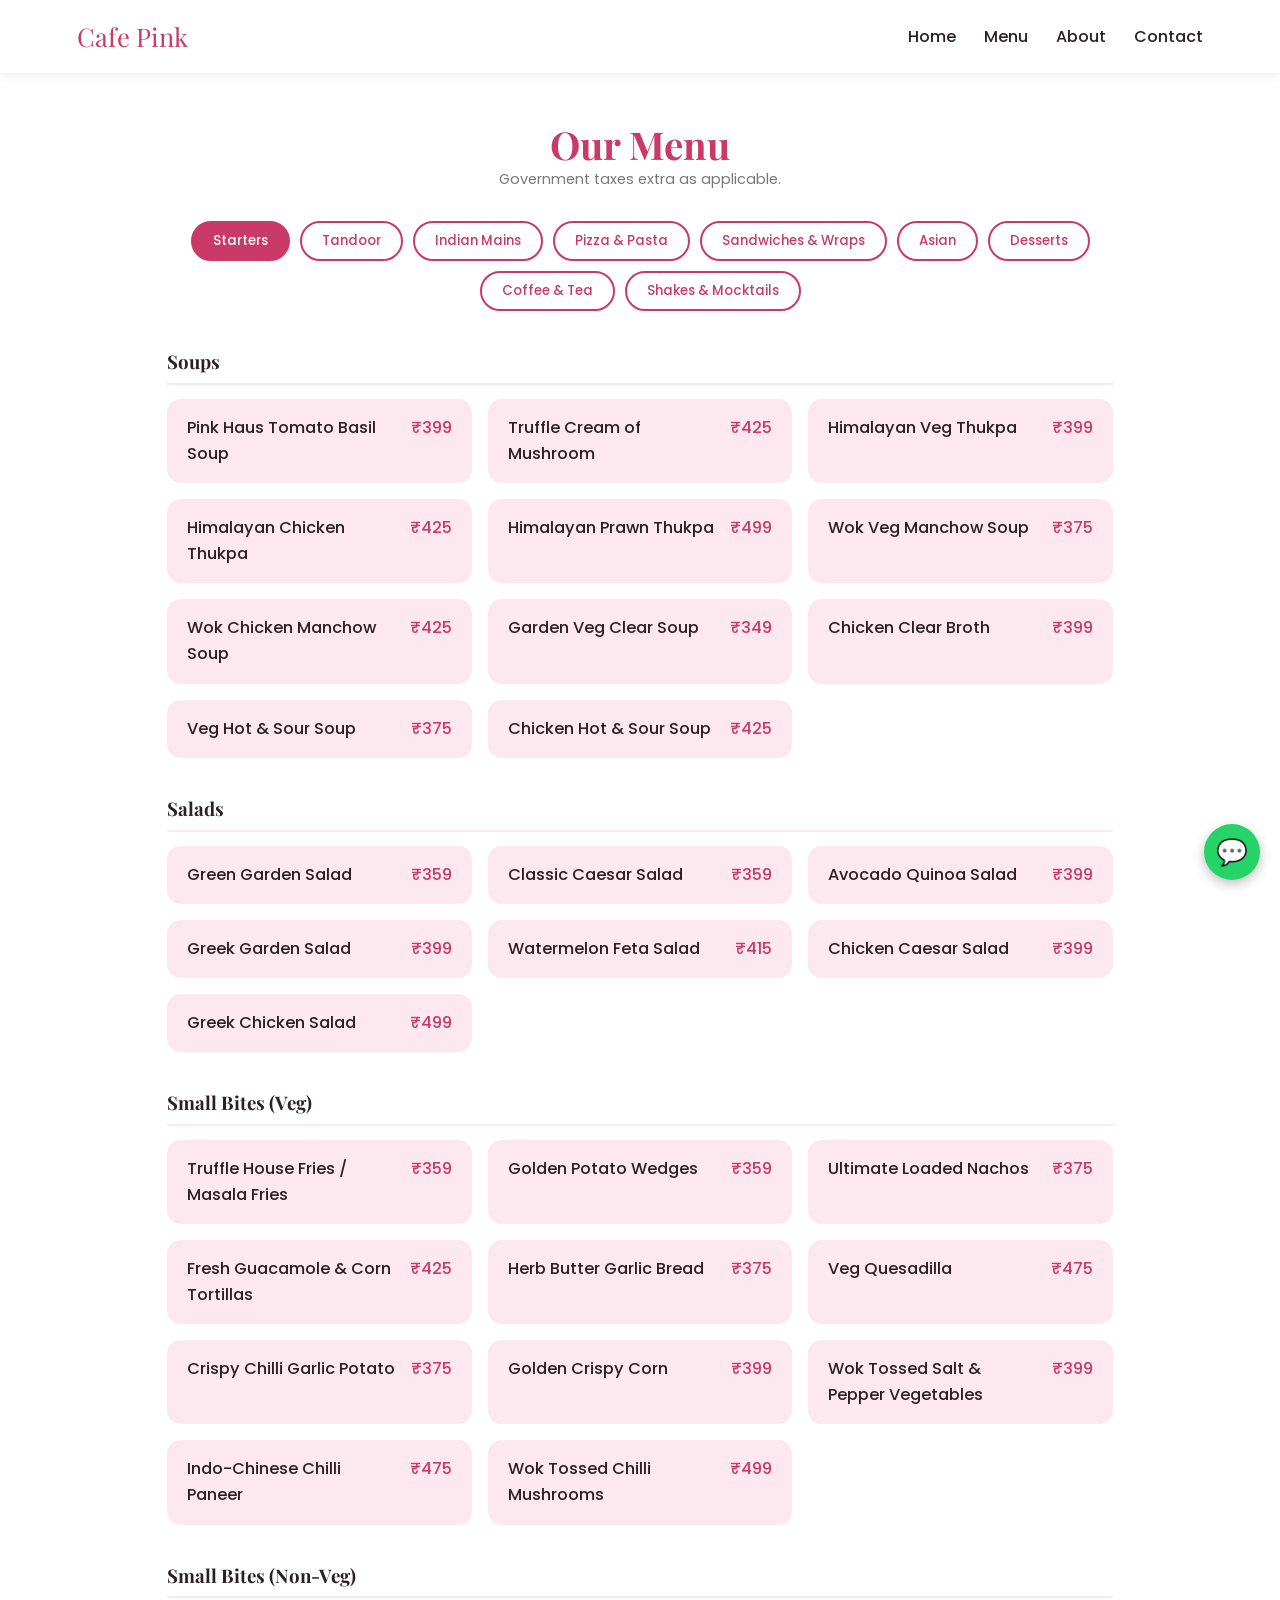
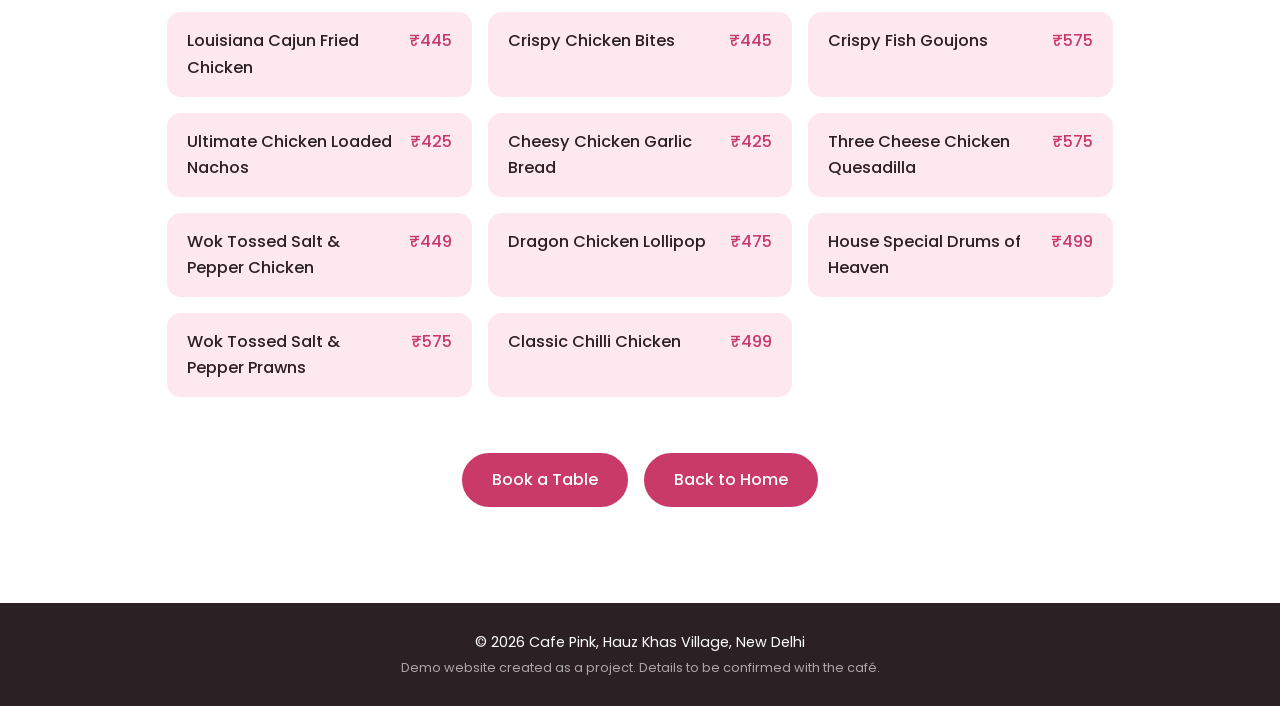
==== commit 5013cc31: "Speed" ====
--- a/menu.html
+++ b/menu.html
@@ -5,6 +5,9 @@
   <meta name="viewport" content="width=device-width, initial-scale=1.0">
   <title>Menu | Cafe Pink, Hauz Khas Village</title>
   <meta name="description" content="Full menu of Cafe Pink, Hauz Khas Village: starters, tandoor, Indian mains, pizza, pasta, desserts, coffee, mocktails and more.">
+  <link rel="preconnect" href="https://fonts.googleapis.com">
+  <link rel="preconnect" href="https://fonts.gstatic.com" crossorigin>
+  <link rel="stylesheet" href="https://fonts.googleapis.com/css2?family=Playfair+Display:wght@600;700&family=Poppins:ital,wght@0,300;0,400;0,500;0,600;0,700;1,600;1,700&display=swap">
   <link rel="icon" href="data:image/svg+xml,<svg xmlns=%22http://www.w3.org/2000/svg%22 viewBox=%220 0 100 100%22><text y=%22.9em%22 font-size=%2290%22>🌸</text></svg>">
   <link rel="stylesheet" href="style.css">
 </head>
@@ -44,7 +47,13 @@
 
   <!-- Floating WhatsApp button -->
   <a href="https://wa.me/919667735763" target="_blank" rel="noopener" class="whatsapp-float" aria-label="Chat on WhatsApp">💬</a>
-
+  <!-- Mobile bottom bar -->
+  <nav class="bottom-nav" aria-label="Quick links">
+    <a href="index.html"><span>🏠</span>Home</a>
+    <a href="menu.html" class="active"><span>🍽️</span>Menu</a>
+    <a href="https://www.zomato.com/ncr/cafe-pink-1-hauz-khas-village-new-delhi/book" target="_blank" rel="noopener"><span>📅</span>Book</a>
+    <a href="tel:+919667735763"><span>📞</span>Call</a>
+  </nav>
   <script src="menu.js"></script>
   <script src="script.js"></script>
 </body>
--- a/style.css
+++ b/style.css
@@ -1,7 +1,7 @@
-@import url('https://fonts.googleapis.com/css2?family=Playfair+Display:wght@600;700&family=Poppins:ital,wght@0,300;0,400;0,500;0,600;0,700;1,600;1,700&display=swap');
+
 
 :root {
-  --pink: #e75480;
+    --pink: #c93a68;;
   --pink-light: #fde8ef;
   --dark: #2b2024;
 }
@@ -381,4 +381,106 @@
   .visit-photos { grid-template-columns: 1fr 1fr; }
   .visit-photos img { height: 190px; }
   .visit-photos img:last-child { grid-column: 1 / -1; }
+}
+/* ================= Animations + mobile app feel ================= */
+
+@keyframes fadeUp {
+  from { opacity: 0; transform: translateY(24px); }
+  to   { opacity: 1; transform: none; }
+}
+
+/* Hero text slides in one line at a time */
+.hero-content > * { animation: fadeUp 0.5s ease both; }
+.hero-content > *:nth-child(1) { animation-delay: 0s; }
+.hero-content > *:nth-child(2) { animation-delay: 0.05s; }
+.hero-content > *:nth-child(3) { animation-delay: 0.1s; }
+.hero-content > *:nth-child(4) { animation-delay: 0.15s; }
+.hero-content > *:nth-child(5) { animation-delay: 0.2s; }
+
+/* Fade in on scroll (classes are added by script.js) */
+.reveal { opacity: 0; transform: translateY(26px); transition: opacity 0.7s ease, transform 0.7s ease; }
+.reveal.show { opacity: 1; transform: none; }
+
+/* Menu dishes fade in when you switch tabs */
+.menu-item { animation: fadeUp 0.45s ease both; }
+
+.btn:active { transform: scale(0.96); }
+
+/* Phone-only pieces are hidden on laptops */
+.swipe-hint, .bottom-nav { display: none; }
+
+@media (max-width: 768px) {
+  body { padding-bottom: 84px; }
+
+  /* Swipe carousel for Menu Highlights */
+  .card-grid.highlights {
+    position: relative;
+    display: flex;
+    gap: 16px;
+    overflow-x: auto;
+    margin: 0 -6vw;
+    padding: 10px 14vw 24px;
+    scroll-snap-type: x mandatory;
+    -webkit-overflow-scrolling: touch;
+    scrollbar-width: none;
+  }
+  .card-grid.highlights::-webkit-scrollbar { display: none; }
+
+  .card-grid.highlights .img-card {
+    flex: 0 0 72vw;
+    scroll-snap-align: center;
+    transform: scale(0.88);
+    opacity: 0.55;
+    transition: transform 0.35s ease, opacity 0.35s ease;
+  }
+  .card-grid.highlights .img-card.is-active { transform: scale(1); opacity: 1; }
+  .card-grid.highlights .img-card img { height: 220px; }
+
+  .swipe-hint { display: block; margin: -14px 0 6px; font-size: 0.8rem; color: #999; }
+
+  /* Menu tabs become one swipeable row of pills */
+  .tabs {
+    flex-wrap: nowrap;
+    justify-content: flex-start;
+    overflow-x: auto;
+    margin: 0 -6vw 16px;
+    padding: 4px 6vw;
+    scrollbar-width: none;
+  }
+  .tabs::-webkit-scrollbar { display: none; }
+  .tab { flex: 0 0 auto; white-space: nowrap; }
+
+  /* Bottom bar */
+  .bottom-nav {
+    display: flex;
+    position: fixed;
+    left: 12px; right: 12px; bottom: 12px;
+    padding: 8px 6px;
+    background: rgba(43, 32, 36, 0.94);
+    backdrop-filter: blur(10px);
+    -webkit-backdrop-filter: blur(10px);
+    border-radius: 22px;
+    box-shadow: 0 8px 24px rgba(0, 0, 0, 0.3);
+    z-index: 95;
+  }
+  .bottom-nav a {
+    flex: 1;
+    padding: 6px 0;
+    text-align: center;
+    text-decoration: none;
+    color: white;
+    font-size: 0.7rem;
+    border-radius: 16px;
+    transition: background 0.25s, transform 0.2s;
+  }
+  .bottom-nav a span { display: block; font-size: 1.25rem; line-height: 1.2; }
+  .bottom-nav a.active { background: var(--pink); }
+  .bottom-nav a:active { transform: scale(0.92); }
+
+  .whatsapp-float { bottom: 94px; right: 16px; }
+}
+
+@media (prefers-reduced-motion: reduce) {
+  .hero-content > *, .menu-item { animation: none; }
+  .reveal { opacity: 1; transform: none; transition: none; }
 }
